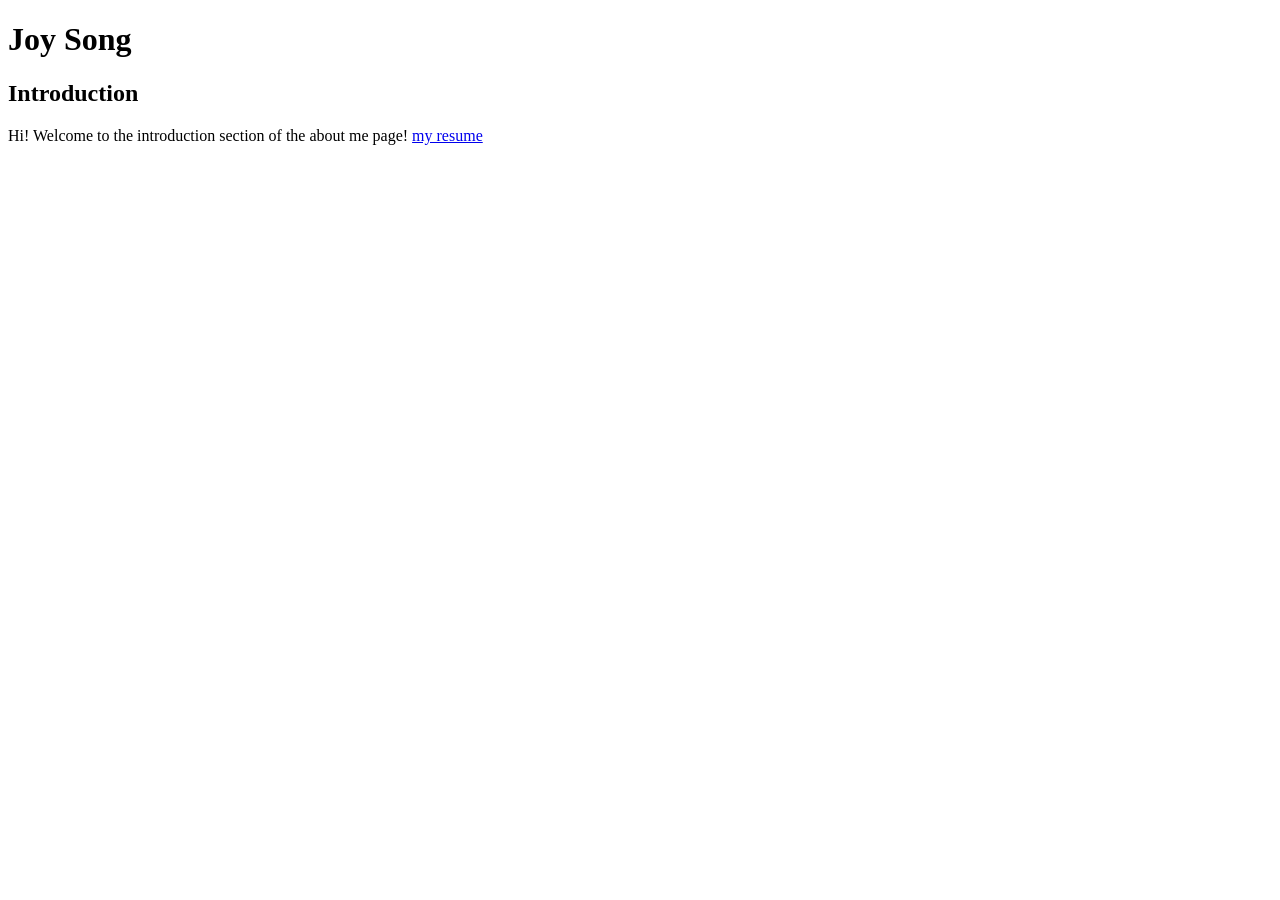
==== index.html @ 6ee5c94b "started project" ====
<!DOCTYPE html>
<html lang="en-US">

    <head>
        <link rel="stylesheet" href="styles.css">
    </head>

    <body>
        <div class="header">
            <h1>
                Joy Song
            </h1>
        </div>
        <div id="container">
            <div class="section">
                <h2 class="highlight-blue">
                    Introduction
                </h2>
                <p>
                    Hi! Welcome to the introduction section of the about me page!
                    <a href="google.com">my resume</a>
                </p>
            </div>
        </div>
    </body>
</html>
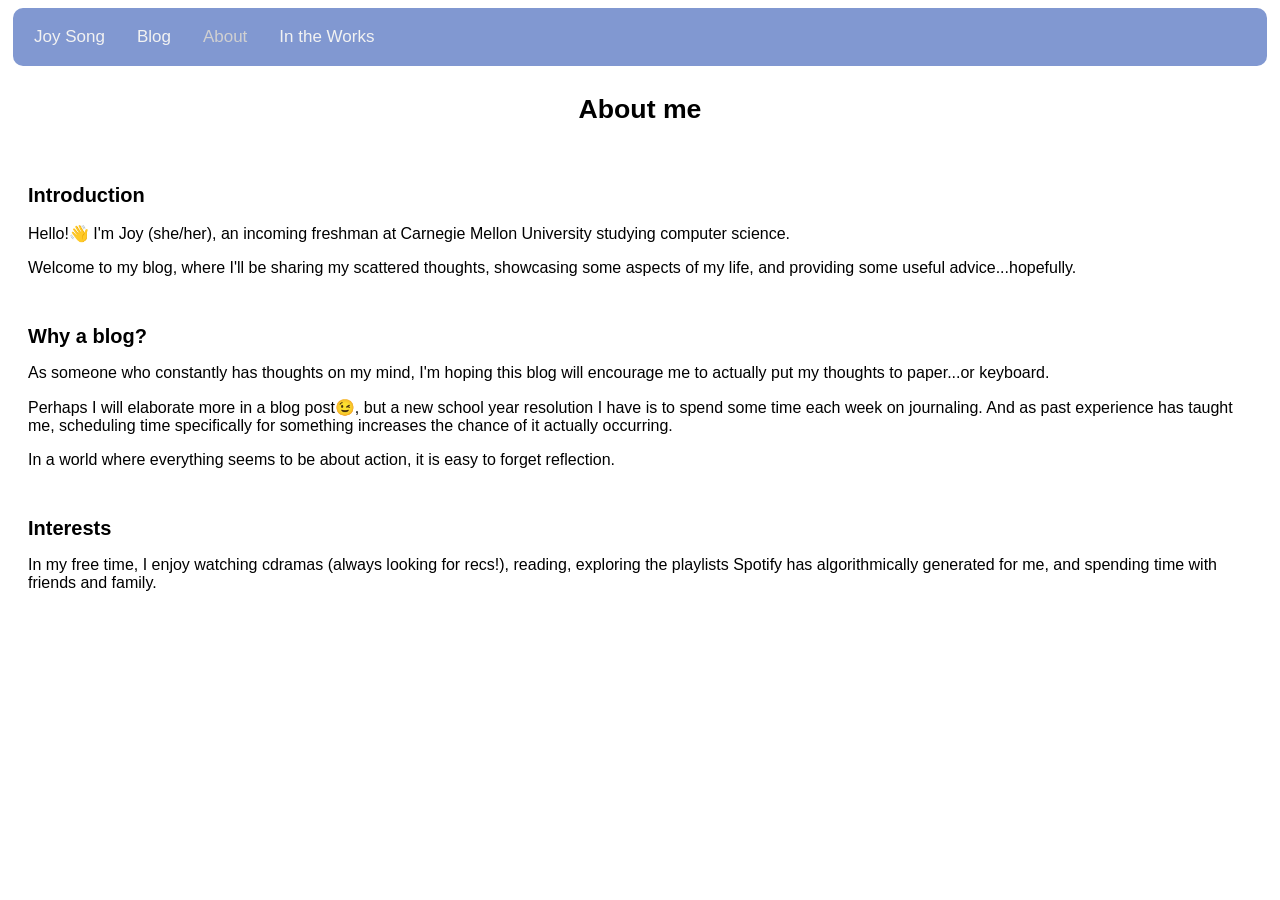
==== commit 422d89a8: "Edit name 8/13" ====
--- a/index.html
+++ b/index.html
@@ -1,26 +1,76 @@
 <!DOCTYPE html>
-<html lang="en-US">
-
+<html lang = "en-US">
     <head>
-        <link rel="stylesheet" href="styles.css">
+        <title>About Me</title>
+        <link rel="stylesheet" href="style2.css">
     </head>
-
     <body>
+        <div class="topnav1">
+            <a href="private.html">Joy Song</a>
+            <a href="blog.html">Blog</a>
+            <!--<a href="projects.html">Projects</a>-->
+            <a class="active" href="index.html">About</a>
+            <a href="works.html">In the Works</a>
+        </div>
         <div class="header">
-            <h1>
-                Joy Song
+            <h1> 
+                About me
             </h1>
         </div>
         <div id="container">
             <div class="section">
-                <h2 class="highlight-blue">
-                    Introduction
+                <h2> 
+                    Introduction 
                 </h2>
                 <p>
-                    Hi! Welcome to the introduction section of the about me page!
-                    <a href="google.com">my resume</a>
+                    Hello!👋 I'm <span class="emphasis">Joy</span> (she/her), an incoming freshman at Carnegie Mellon University studying computer science.
+                </p>
+                <p>
+                    Welcome to my blog, where I'll be sharing my scattered thoughts, showcasing some aspects of my life, and providing some useful advice...hopefully.
                 </p>
             </div>
+            <div class="section">
+                <h2> 
+                    Why a blog?
+                </h2>
+                <p>
+                    As someone who constantly has thoughts on my mind, I'm hoping this blog will encourage me to actually put my thoughts to paper...or keyboard. 
+                </p>
+                <p>
+                    Perhaps I will elaborate more in a blog post😉, but a new school year resolution I have is to spend some time each week on journaling. And as past 
+                    experience has taught me, scheduling time specifically for something increases the chance of it actually occurring. 
+                </p>
+                <p>
+                    In a world where everything seems to be about action, it is easy to forget reflection.
+                </p>
+            </div>
+            <div class="section">
+                <h2> 
+                    Interests 
+                </h2>
+                <p>
+                    In my free time, I enjoy watching cdramas (always looking for recs!), reading, exploring the playlists Spotify has algorithmically generated for me, and spending time with friends and family.
+                </p>
+            </div>
+            <!--<div class="section">
+                <form action="#">
+                    <h2>Contact</h2>
+                    <label for="email">
+                        <p>Email</p>
+                        <input type="email" id="email" placeholder="johndoe@example.com" />
+                    </label>
+                    <label for="message">
+                        <p>Message</p>
+                        <textarea id="message" placeholder="Questions? Suggestions?"></textarea>
+                    </label>
+                    <div class="submit-button-wrapper">
+                        <input type="submit" value="Send Message" id="submit-button"/>
+                    </div>
+                </form>
+            </div>-->
         </div>
+        <script src="script.js"></script>
+
     </body>
+    
 </html>
--- a/style2.css
+++ b/style2.css
@@ -0,0 +1,73 @@
+body {
+    font-family: "Mukta Malar", sans-serif;
+    background-color:white;
+}
+h1{
+    font-size: 20pt;
+    text-align: center;
+}
+h2{
+    font-size: 15pt;
+}
+.topnav1 {
+    background-color: #8198d1;
+    overflow: hidden;
+  }
+  
+  /* Style the links inside the navigation bar */
+  .topnav1 a {
+    float: left;
+    color: #f2f2f2;
+    text-align: center;
+    padding: 14px 16px;
+    text-decoration: none;
+    font-size: 17px;
+  }
+  
+  /* Change the color of links on hover */
+  .topnav1 a:hover {
+    /*background-color: #ddd;
+    color: #624CAB;*/
+    color: #d0d0d1;
+  }
+  
+  /* Add a color to the active/current link */
+  .topnav1 a.active {
+    /*background-color: #7189FF;*/
+    /*color: white;*/
+    color: #d0d0d1;
+}
+div {
+  margin: 5px;
+  padding: 5px;
+  border-radius: 10px;
+}
+
+.cardColumn {
+  display: flex; 
+  justify-content: space-between;
+  flex-wrap: wrap;
+  
+}
+.clusterCard{
+    display: flex;
+    flex-direction: row; 
+  justify-content: space-between;
+  background-color: #f5f7fc;
+}
+.contentCluster{
+  display: flex;
+  flex-direction: column;
+  
+}
+.picture{
+  display: flex;
+  flex-direction: column;
+}
+.center {
+  display: block;
+  margin-left: auto;
+  margin-right: auto;
+  width: 25%;
+  height: 25%;
+}
